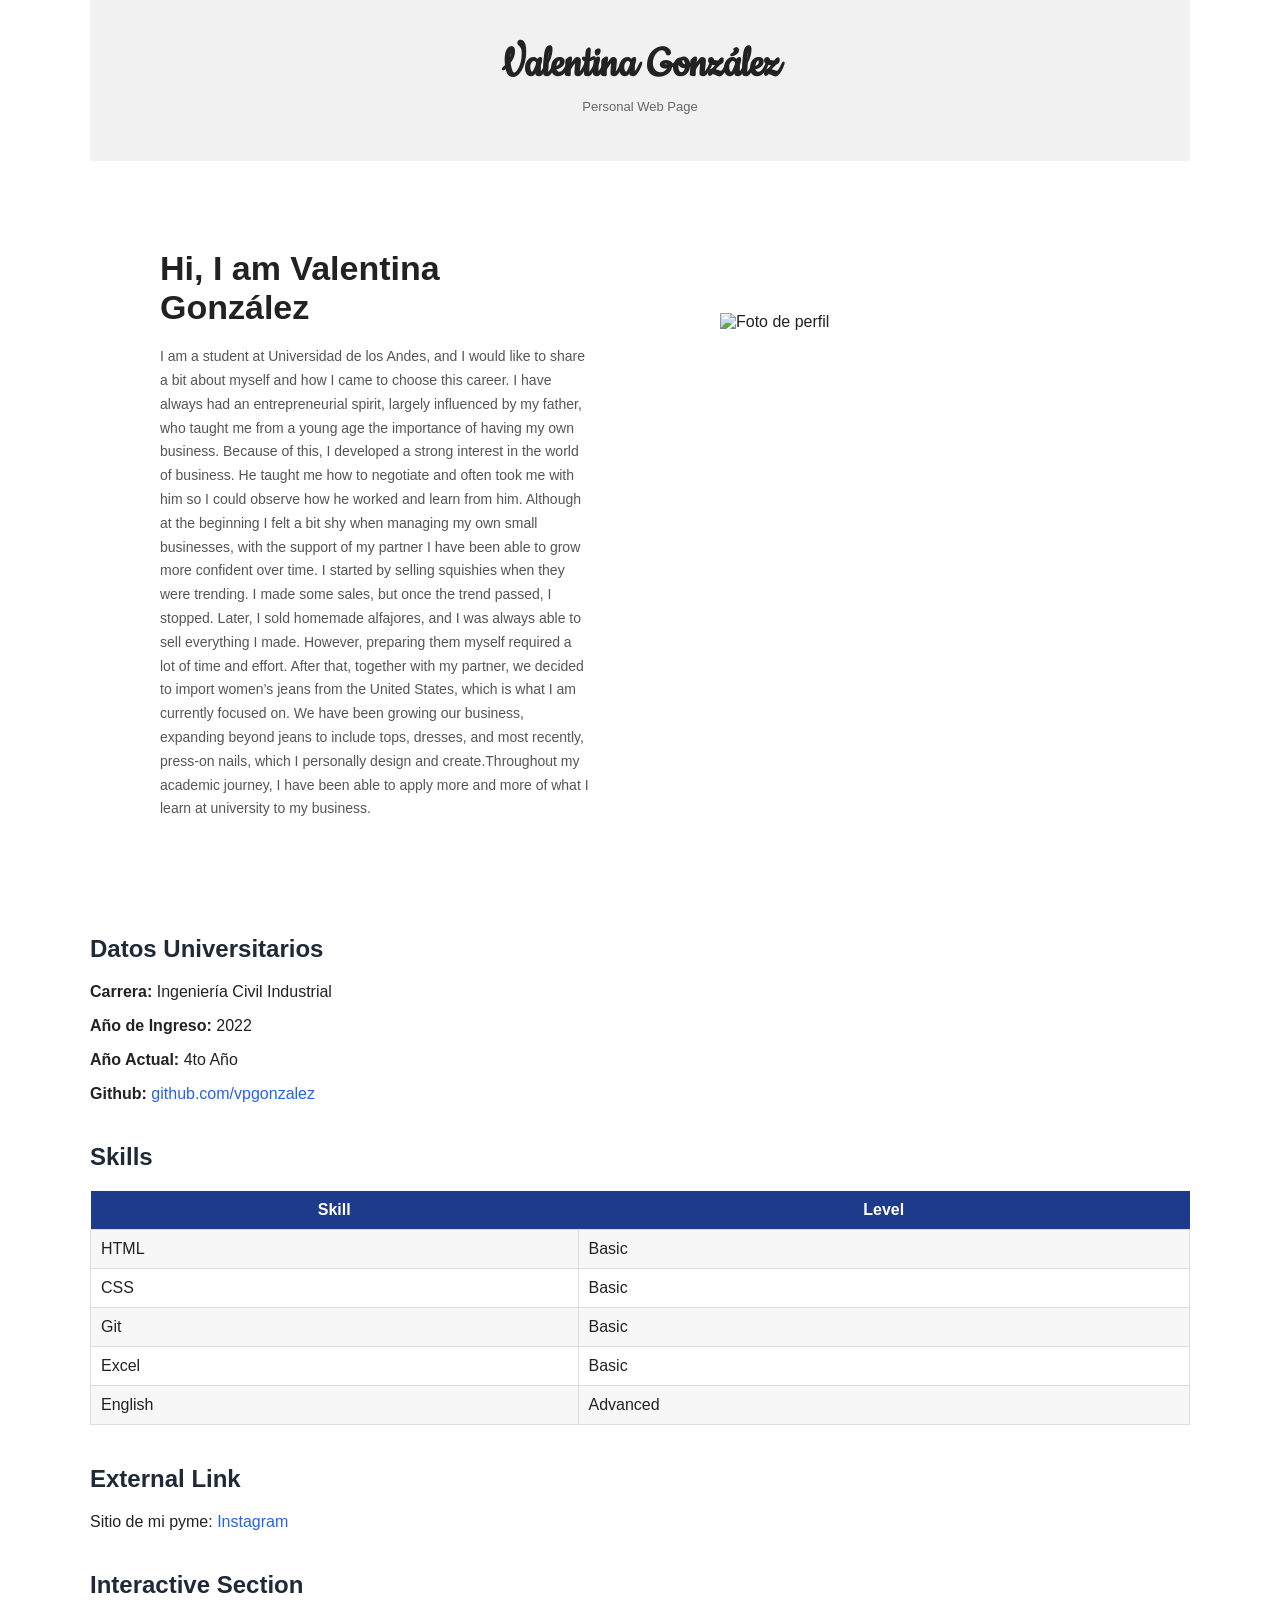
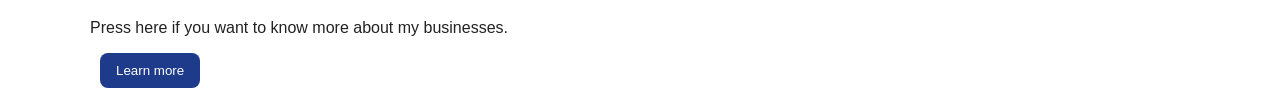
==== index.html @ 2d602074 "Update index.html" ====
<!DOCTYPE html>
<html lang="es">
<head>
  <meta charset="UTF-8">
  <meta name="viewport" content="width=device-width, initial-scale=1.0">
  <title>Valentina González</title>
  <link href = "https://fonts.googleapis.com/css2?family=Cookie&display=swap" rel="stylesheet">
  <link rel="stylesheet" href="style.css">
</head>
<body>
  <div class="container">

    <header class="top-banner">
      <h1 class="banner-name">Valentina González</h1>
      <p class="banner-subtitle">Personal Web Page</p>
    </header>

    <section class="hero-section">
  <div class="hero-text">
    <h2 class="hero-title">Hi, I am Valentina González</h2>
    <p class="hero-description">
      I am a student at Universidad de los Andes, and I would like to share a bit about myself and how I came to choose this career. 
      I have always had an entrepreneurial spirit, largely influenced by my father, 
      who taught me from a young age the importance of having my own business. Because of this, 
      I developed a strong interest in the world of business. 
      He taught me how to negotiate and often took me with him so I could observe how he worked and learn from him. 
      Although at the beginning I felt a bit shy when managing my own small businesses, 
      with the support of my partner I have been able to grow more confident over time.
      I started by selling squishies when they were trending. I made some sales, but once the trend passed, 
      I stopped. Later, I sold homemade alfajores, and I was always able to sell everything I made. 
      However, preparing them myself required a lot of time and effort. After that, 
      together with my partner, we decided to import women’s jeans from the United States, 
      which is what I am currently focused on. We have been growing our business, 
      expanding beyond jeans to include tops, dresses, and most recently, press-on nails, 
      which I personally design and create.Throughout my academic journey, 
      I have been able to apply more and more of what I learn at university to my business.
    </p>
  </div>

  <div class="hero-image">
    <img
      class="profile-img"
      src="https://images.unsplash.com/photo-1494790108377-be9c29b29330?w=800"
      alt="Foto de perfil"
    >
  </div>
</section>

    <section class="info-card">
      <h2>Datos Universitarios</h2>
      <p><strong>Carrera:</strong> Ingeniería Civil Industrial</p>
      <p><strong>Año de Ingreso:</strong> 2022</p>
      <p><strong>Año Actual:</strong> 4to Año</p>
      <p>
        <strong>Github:</strong>
        <a href="https://github.com/vpgonzalez" target="_blank">github.com/vpgonzalez</a>
      </p>
    </section>

    <section class="skills-card">
      <h2>Skills</h2>
      <table class="skills-table">
        <tr>
          <th>Skill</th>
          <th>Level</th>
        </tr>
        <tr>
          <td>HTML</td>
          <td>Basic</td>
        </tr>
        <tr>
          <td>CSS</td>
          <td>Basic</td>
        </tr>
        <tr>
          <td>Git</td>
          <td>Basic</td>
        </tr>
        <tr>
          <td>Excel</td>
          <td>Basic</td>
        </tr>
        <tr>
          <td>English</td>
          <td>Advanced</td>
        </tr>
      </table>
    </section>

    <section class="links-card">
      <h2>External Link</h2>
      <p>
        Sitio de mi pyme:
        <a href="https://www.instagram.com/pinnk.ladiess?igsh=OXN3dTFlaW5ybnEw&utm_source=qr" target="_blank">Instagram</a>
      </p>
    </section>

    <section class="interactive-card">
      <h2>Interactive Section</h2>
      <p>Press here if you want to know more about my businesses.</p>
      <button class="btn" onclick="openBusinessPage()">Learn more</button>
    </section>

  </div>

  <script>
    function openBusinessPage() {
      window.open("business.html", "_blank");
     
    }
  </script>
</body>
</html>
---- style.css ----
body {
  font-family: Arial, sans-serif;
  background-color: white;
  margin: 0;
  padding: 0;
  color: #222;
}

.container {
  max-width: 1100px;
  margin: 0 auto;
  background: white;
  padding: 0;
}

/* Huincha superior */
.top-banner {
  background-color: #f1f1f1;
  text-align: center;
  padding: 38px 20px 34px 20px;
  margin-bottom: 0;
}

.banner-name {
  margin: 0;
  font-size: 48px;
  font-weight: 700;
  color: #222;
  font-family: "Cookie", cursive;
}

.banner-subtitle {
  margin-top: 8px;
  font-size: 13px;
  color: #666;
}

/* Sección principal */
.hero-section {
  display: flex;
  align-items: center;
  justify-content: space-between;
  gap: 90px;
  padding: 60px 70px;
  background-color: white;
}

.hero-text {
  flex: 1;
  max-width: 430px;
}

.hero-title {
  font-size: 34px;
  margin-bottom: 18px;
  color: #222;
  font-weight: 700;
}

.hero-description {
  font-size: 14px;
  line-height: 1.7;
  color: #555;
}

.hero-image {
  flex: 1;
  display: flex;
  justify-content: center;
  align-items: center;
}

.profile-img {
  width: 100%;
  max-width: 360px;
  height: 430px;
  object-fit: cover;
  border-radius: 0;
}

/* Bloques inferiores */
.info-card,
.summary-card,
.skills-card,
.links-card,
.interactive-card {
  margin-top: 40px;
}

h2 {
  color: #1f2937;
}

.skills-table,
table {
  width: 100%;
  border-collapse: collapse;
  margin-top: 15px;
}

th {
  background-color: #1e3a8a;
  color: white;
  padding: 10px;
}

td {
  padding: 10px;
  border: 1px solid #ddd;
}

tr:nth-child(even) {
  background-color: #f7f7f7;
}

a {
  color: #2563eb;
  text-decoration: none;
}

a:hover {
  text-decoration: underline;
}

.text-input {
  padding: 10px;
  width: 60%;
  max-width: 300px;
  border: 1px solid #bbb;
  border-radius: 8px;
}

.btn {
  padding: 10px 16px;
  border: none;
  background-color: #1e3a8a;
  color: white;
  border-radius: 8px;
  cursor: pointer;
  margin-left: 10px;
}

.dynamic-message {
  margin-top: 15px;
  font-weight: 600;
}

@media (max-width: 768px) {
  .container {
    padding: 0 20px 30px 20px;
  }

  .banner-name {
    font-size: 32px;
  }

  .hero-section {
    flex-direction: column;
    text-align: center;
  }

  .hero-description {
    max-width: 100%;
  }

  .text-input {
    width: 100%;
    margin-bottom: 10px;
  }

  .btn {
    margin-left: 0;
    width: 100%;
  }
}
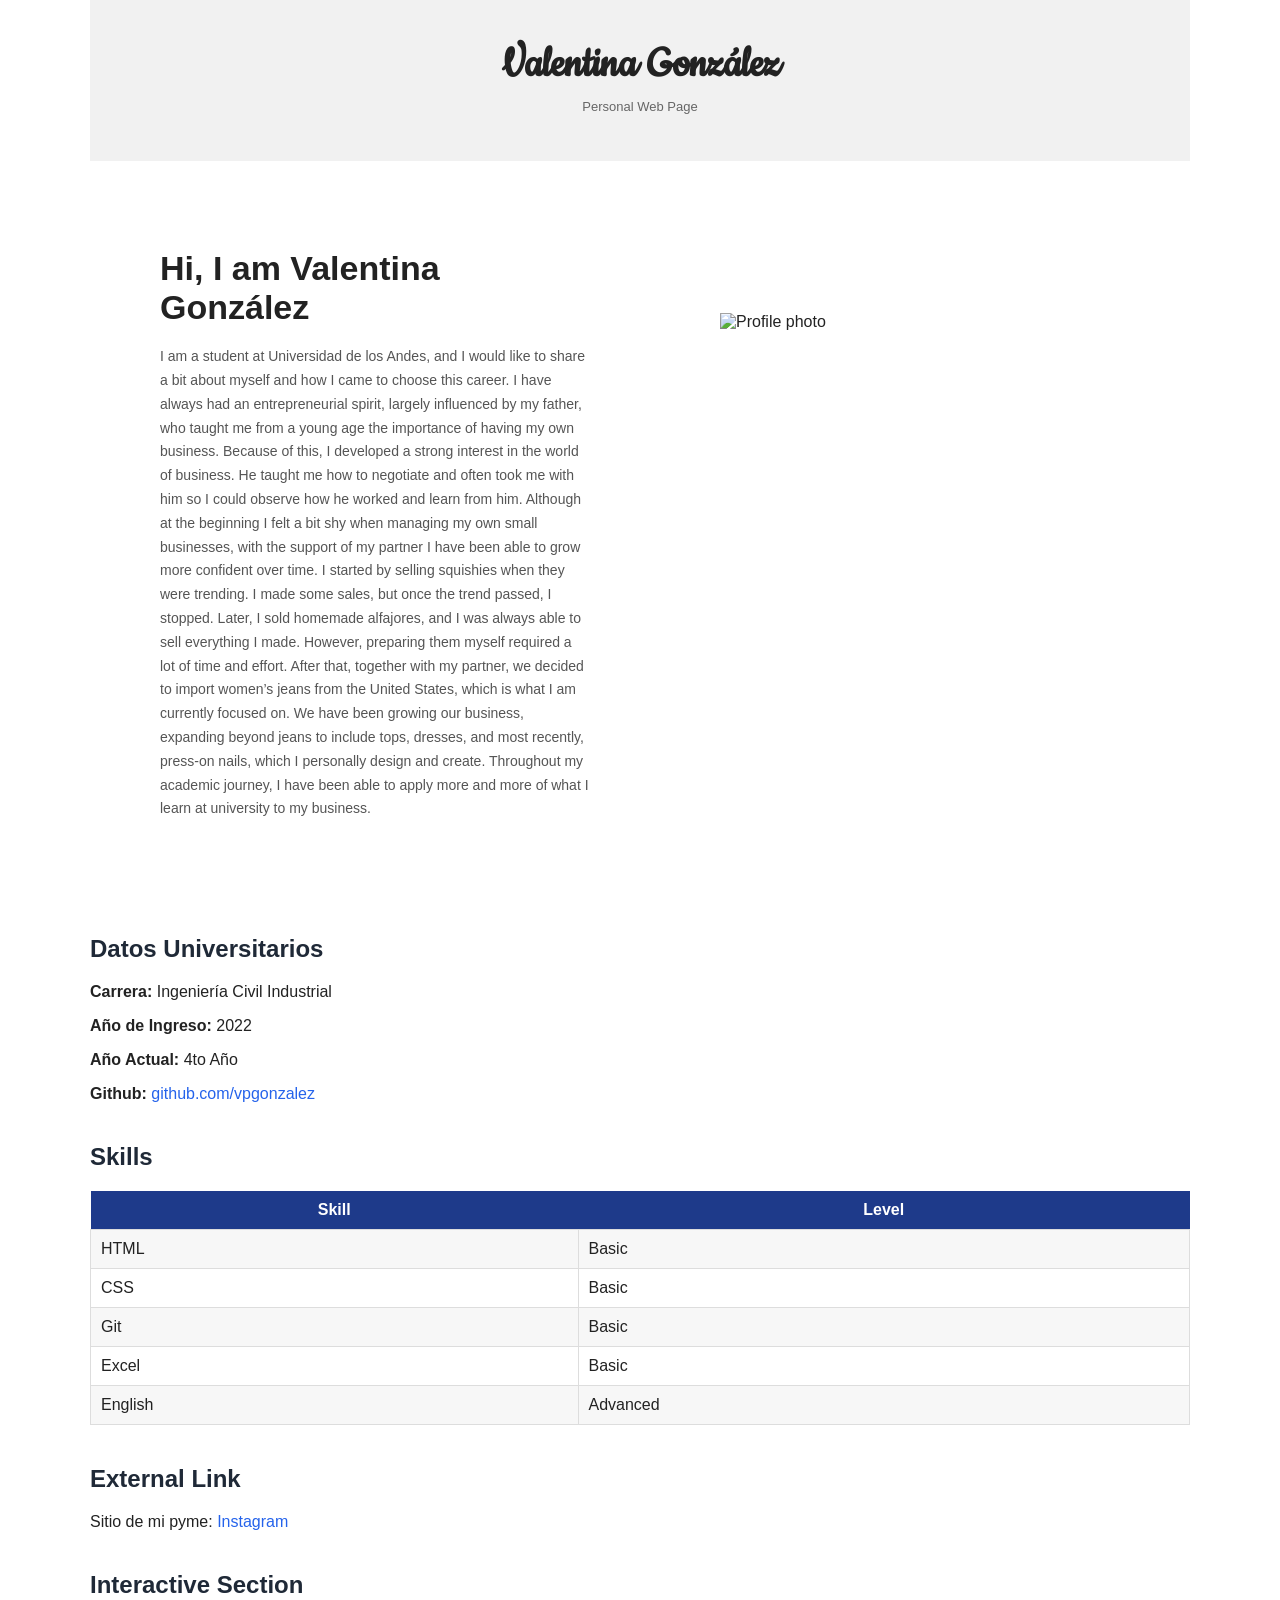
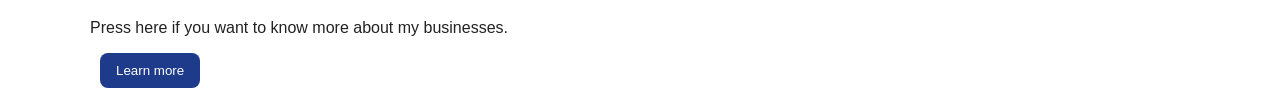
==== commit 8f956d01: "Update index.html" ====
--- a/index.html
+++ b/index.html
@@ -1,10 +1,10 @@
 <!DOCTYPE html>
-<html lang="es">
+<html lang="en">
 <head>
   <meta charset="UTF-8">
   <meta name="viewport" content="width=device-width, initial-scale=1.0">
   <title>Valentina González</title>
-  <link href = "https://fonts.googleapis.com/css2?family=Cookie&display=swap" rel="stylesheet">
+  <link href="https://fonts.googleapis.com/css2?family=Cookie&display=swap" rel="stylesheet">
   <link rel="stylesheet" href="style.css">
 </head>
 <body>
@@ -16,35 +16,35 @@
     </header>
 
     <section class="hero-section">
-  <div class="hero-text">
-    <h2 class="hero-title">Hi, I am Valentina González</h2>
-    <p class="hero-description">
-      I am a student at Universidad de los Andes, and I would like to share a bit about myself and how I came to choose this career. 
-      I have always had an entrepreneurial spirit, largely influenced by my father, 
-      who taught me from a young age the importance of having my own business. Because of this, 
-      I developed a strong interest in the world of business. 
-      He taught me how to negotiate and often took me with him so I could observe how he worked and learn from him. 
-      Although at the beginning I felt a bit shy when managing my own small businesses, 
-      with the support of my partner I have been able to grow more confident over time.
-      I started by selling squishies when they were trending. I made some sales, but once the trend passed, 
-      I stopped. Later, I sold homemade alfajores, and I was always able to sell everything I made. 
-      However, preparing them myself required a lot of time and effort. After that, 
-      together with my partner, we decided to import women’s jeans from the United States, 
-      which is what I am currently focused on. We have been growing our business, 
-      expanding beyond jeans to include tops, dresses, and most recently, press-on nails, 
-      which I personally design and create.Throughout my academic journey, 
-      I have been able to apply more and more of what I learn at university to my business.
-    </p>
-  </div>
+      <div class="hero-text">
+        <h2 class="hero-title">Hi, I am Valentina González</h2>
+        <p class="hero-description">
+          I am a student at Universidad de los Andes, and I would like to share a bit about myself and how I came to choose this career.
+          I have always had an entrepreneurial spirit, largely influenced by my father,
+          who taught me from a young age the importance of having my own business. Because of this,
+          I developed a strong interest in the world of business.
+          He taught me how to negotiate and often took me with him so I could observe how he worked and learn from him.
+          Although at the beginning I felt a bit shy when managing my own small businesses,
+          with the support of my partner I have been able to grow more confident over time.
+          I started by selling squishies when they were trending. I made some sales, but once the trend passed,
+          I stopped. Later, I sold homemade alfajores, and I was always able to sell everything I made.
+          However, preparing them myself required a lot of time and effort. After that,
+          together with my partner, we decided to import women’s jeans from the United States,
+          which is what I am currently focused on. We have been growing our business,
+          expanding beyond jeans to include tops, dresses, and most recently, press-on nails,
+          which I personally design and create. Throughout my academic journey,
+          I have been able to apply more and more of what I learn at university to my business.
+        </p>
+      </div>
 
-  <div class="hero-image">
-    <img
-      class="profile-img"
-      src="https://images.unsplash.com/photo-1494790108377-be9c29b29330?w=800"
-      alt="Foto de perfil"
-    >
-  </div>
-</section>
+      <div class="hero-image">
+        <img
+          class="profile-img"
+          src="https://images.unsplash.com/photo-1494790108377-be9c29b29330?w=800"
+          alt="Profile photo"
+        >
+      </div>
+    </section>
 
     <section class="info-card">
       <h2>Datos Universitarios</h2>
@@ -106,7 +106,6 @@
   <script>
     function openBusinessPage() {
       window.open("business.html", "_blank");
-     
     }
   </script>
 </body>
--- a/style.css
+++ b/style.css
@@ -173,3 +173,29 @@
     width: 100%;
   }
 }
+
+.business-section {
+  padding: 40px 70px;
+}
+
+.business-gallery {
+  display: flex;
+  gap: 25px;
+  flex-wrap: wrap;
+  margin-top: 30px;
+}
+
+.business-card {
+  flex: 1;
+  min-width: 250px;
+  background-color: #f8f8f8;
+  border-radius: 10px;
+  padding: 15px;
+  text-align: center;
+}
+
+.business-card img {
+  width: 100%;
+  border-radius: 8px;
+  margin-bottom: 12px;
+}
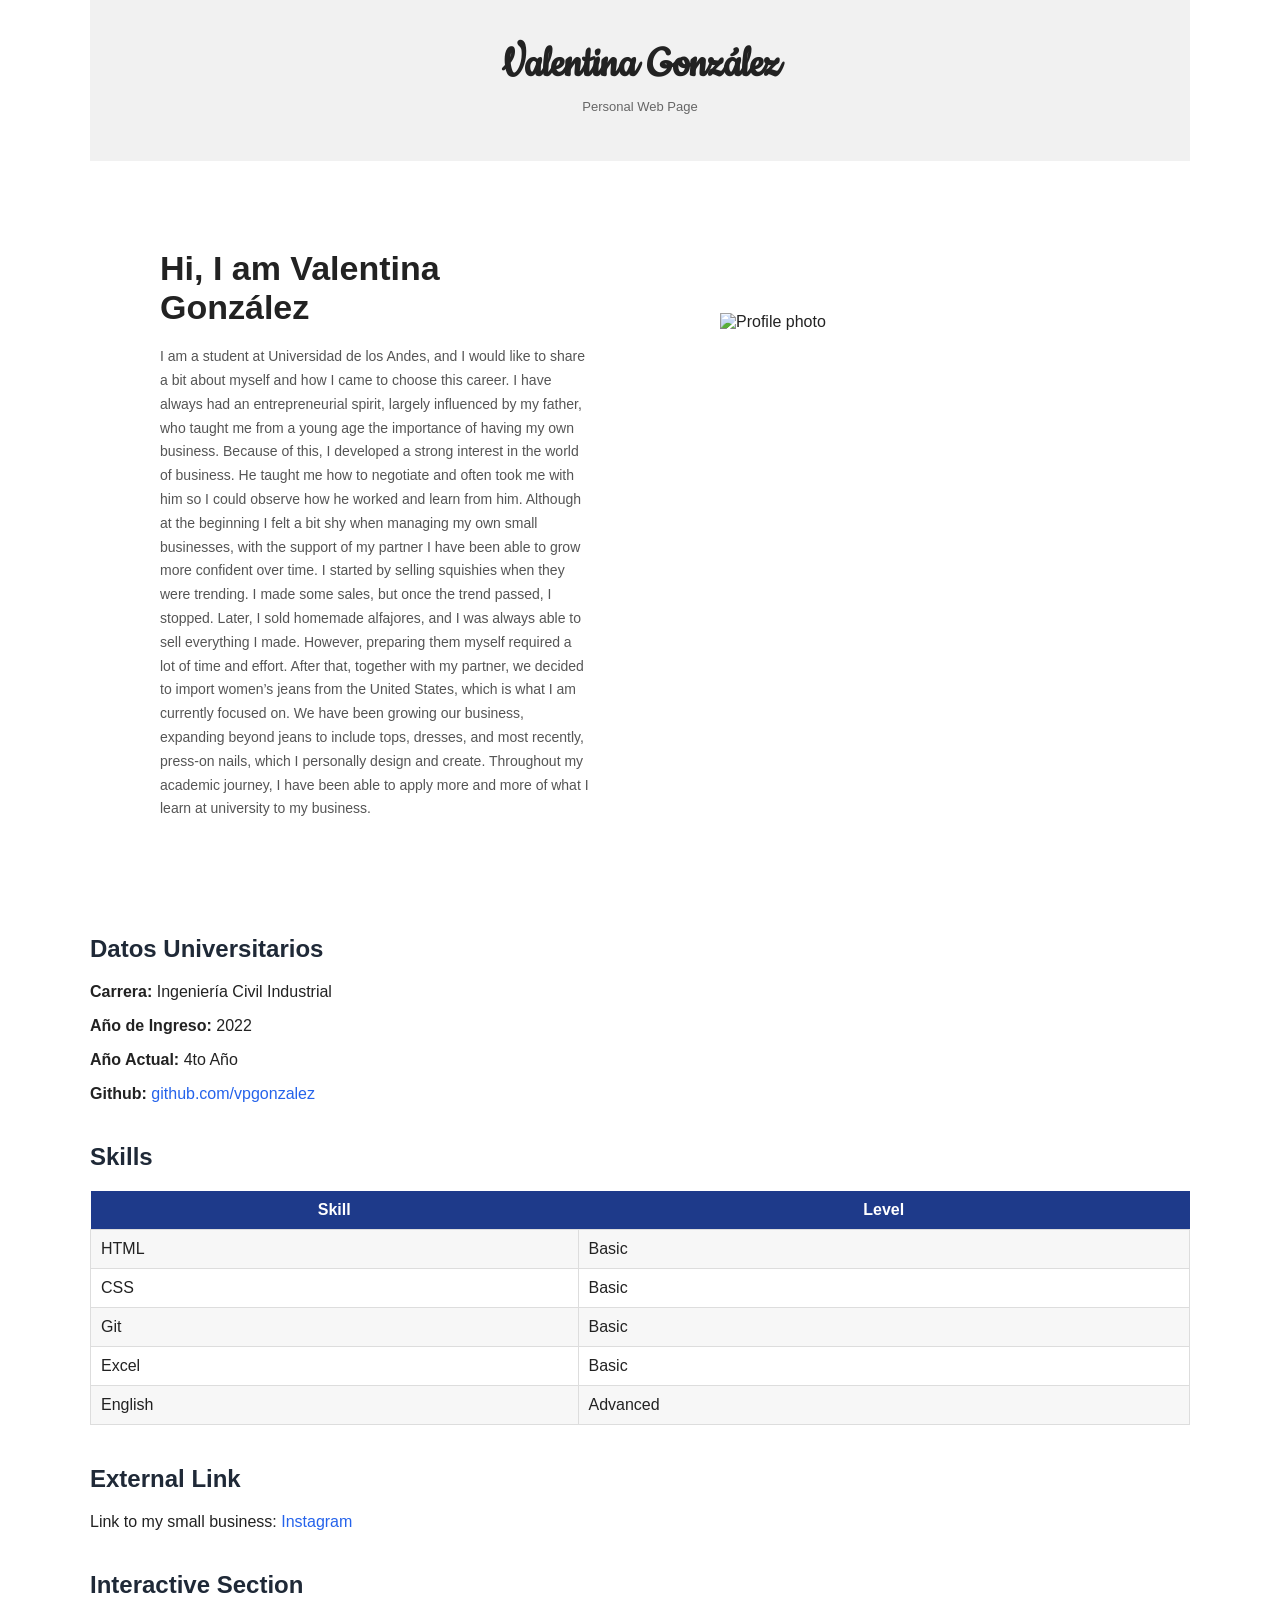
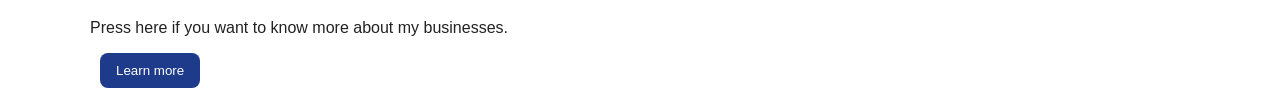
==== commit aa54c27d: "Update index.html" ====
--- a/index.html
+++ b/index.html
@@ -87,10 +87,12 @@
       </table>
     </section>
 
+   <div class="bottom-section">
+
     <section class="links-card">
       <h2>External Link</h2>
       <p>
-        Sitio de mi pyme:
+        Link to my small business:
         <a href="https://www.instagram.com/pinnk.ladiess?igsh=OXN3dTFlaW5ybnEw&utm_source=qr" target="_blank">Instagram</a>
       </p>
     </section>
@@ -100,6 +102,7 @@
       <p>Press here if you want to know more about my businesses.</p>
       <button class="btn" onclick="openBusinessPage()">Learn more</button>
     </section>
+  </div>   
 
   </div>
 
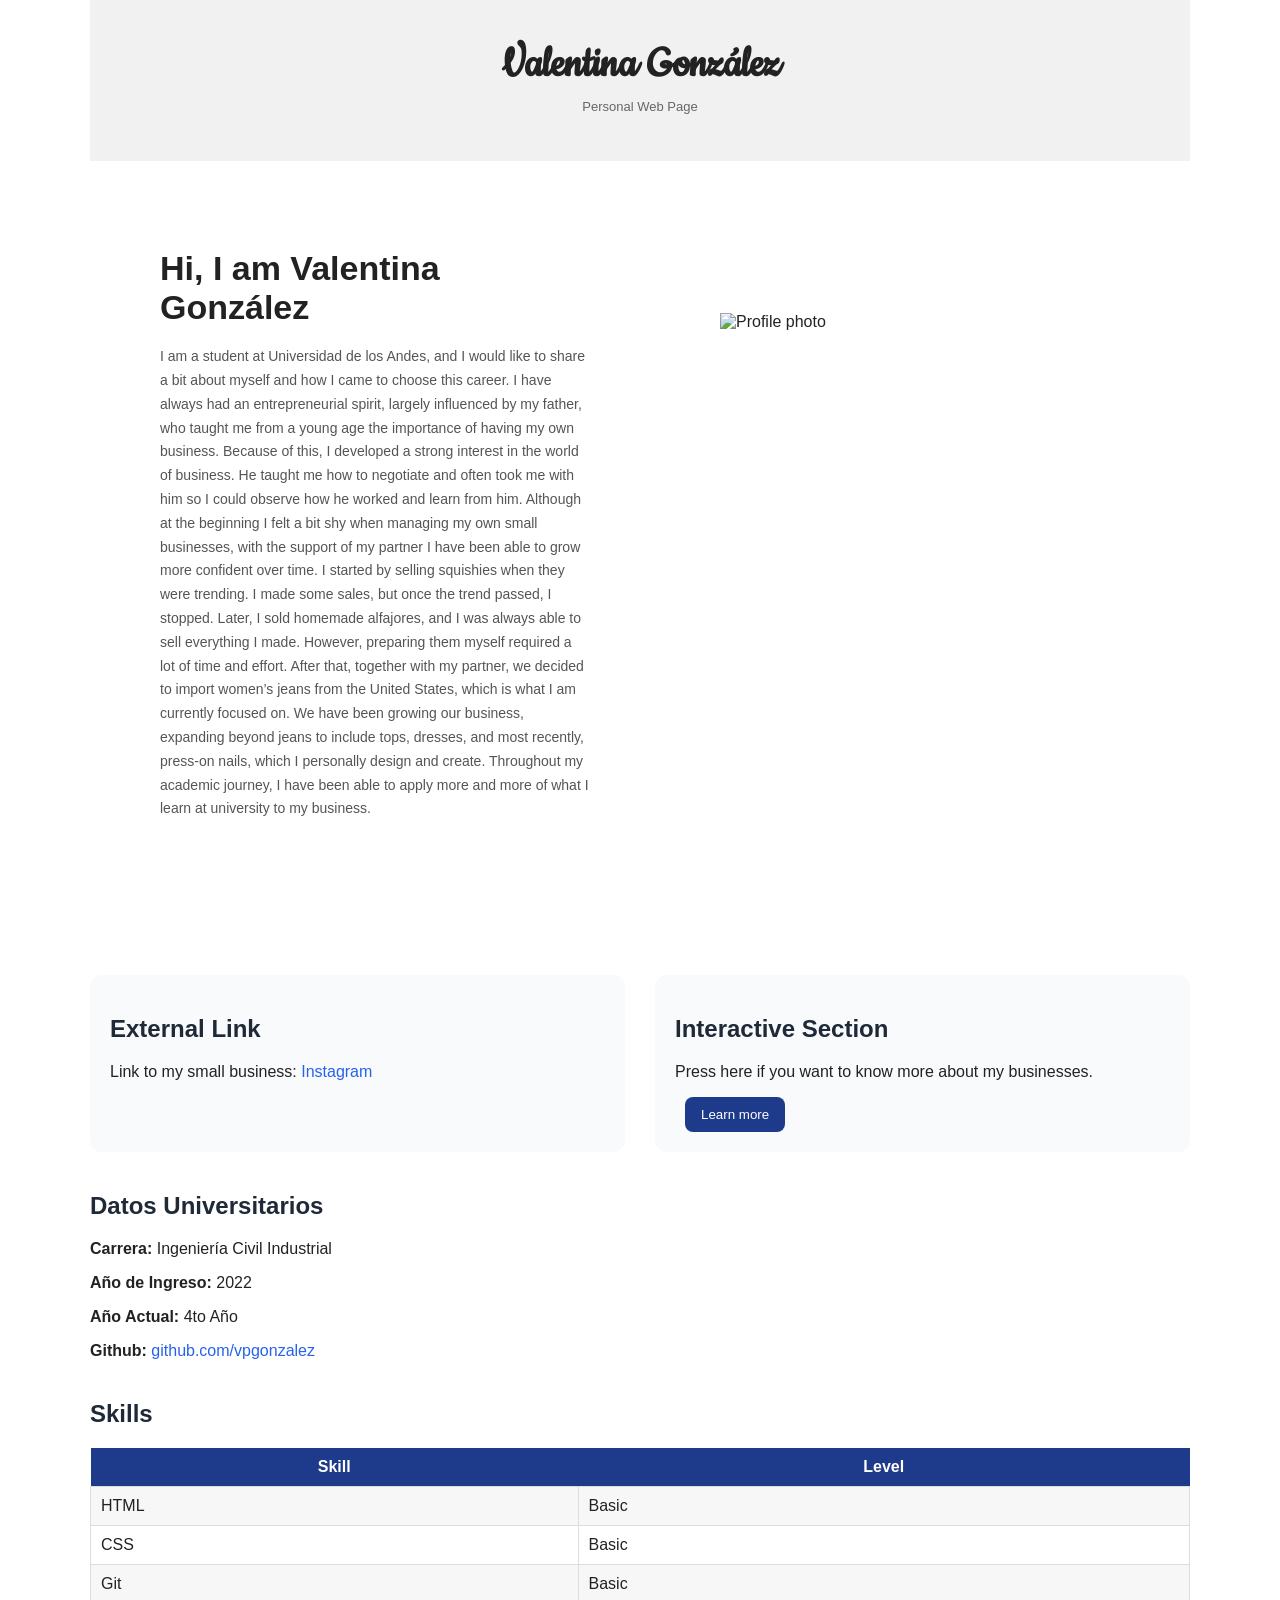
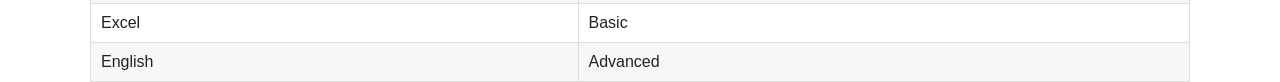
==== commit 718a1585: "Update index.html" ====
--- a/index.html
+++ b/index.html
@@ -45,6 +45,23 @@
         >
       </div>
     </section>
+    
+   <div class="bottom-section">
+
+    <section class="links-card">
+      <h2>External Link</h2>
+      <p>
+        Link to my small business:
+        <a href="https://www.instagram.com/pinnk.ladiess?igsh=OXN3dTFlaW5ybnEw&utm_source=qr" target="_blank">Instagram</a>
+      </p>
+    </section>
+
+    <section class="interactive-card">
+      <h2>Interactive Section</h2>
+      <p>Press here if you want to know more about my businesses.</p>
+      <button class="btn" onclick="openBusinessPage()">Learn more</button>
+    </section>
+  </div>      
 
     <section class="info-card">
       <h2>Datos Universitarios</h2>
@@ -85,24 +102,7 @@
           <td>Advanced</td>
         </tr>
       </table>
-    </section>
-
-   <div class="bottom-section">
-
-    <section class="links-card">
-      <h2>External Link</h2>
-      <p>
-        Link to my small business:
-        <a href="https://www.instagram.com/pinnk.ladiess?igsh=OXN3dTFlaW5ybnEw&utm_source=qr" target="_blank">Instagram</a>
-      </p>
-    </section>
-
-    <section class="interactive-card">
-      <h2>Interactive Section</h2>
-      <p>Press here if you want to know more about my businesses.</p>
-      <button class="btn" onclick="openBusinessPage()">Learn more</button>
-    </section>
-  </div>   
+    </section> 
 
   </div>
 
--- a/style.css
+++ b/style.css
@@ -199,3 +199,17 @@
   border-radius: 8px;
   margin-bottom: 12px;
 }
+
+.bottom-section {
+  display: flex;
+  gap: 30px;
+  margin-top: 40px;
+}
+
+.links-card,
+.interactive-card {
+  flex: 1;
+  background: #f8fafc;
+  padding: 20px;
+  border-radius: 12px;
+}
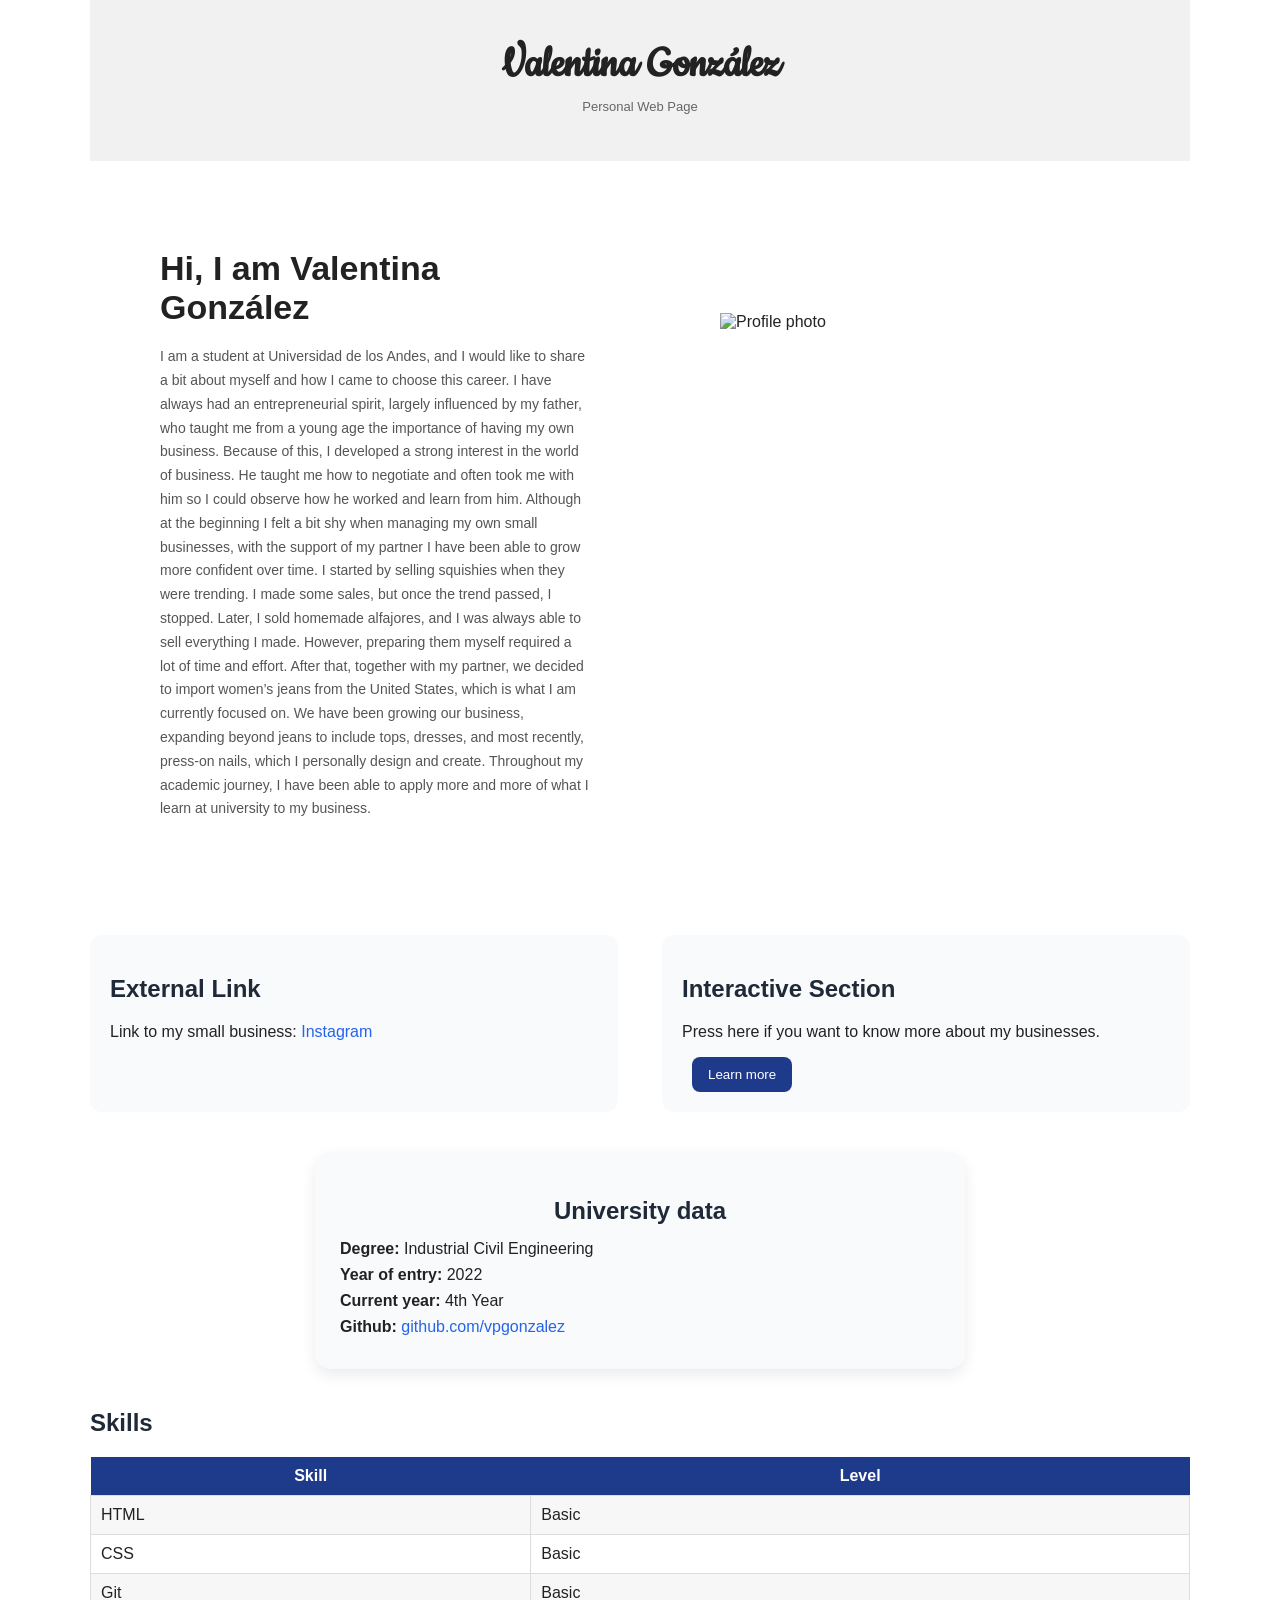
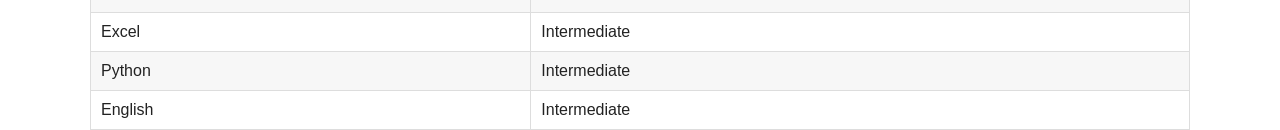
==== commit 3b096e8f: "Update index.html" ====
--- a/index.html
+++ b/index.html
@@ -64,10 +64,10 @@
   </div>      
 
     <section class="info-card">
-      <h2>Datos Universitarios</h2>
-      <p><strong>Carrera:</strong> Ingeniería Civil Industrial</p>
-      <p><strong>Año de Ingreso:</strong> 2022</p>
-      <p><strong>Año Actual:</strong> 4to Año</p>
+      <h2>University data</h2>
+      <p><strong>Degree:</strong> Industrial Civil Engineering</p>
+      <p><strong>Year of entry:</strong> 2022</p>
+      <p><strong>Current year:</strong> 4th Year</p>
       <p>
         <strong>Github:</strong>
         <a href="https://github.com/vpgonzalez" target="_blank">github.com/vpgonzalez</a>
@@ -95,11 +95,15 @@
         </tr>
         <tr>
           <td>Excel</td>
-          <td>Basic</td>
+          <td>Intermediate</td>
         </tr>
         <tr>
+          <td>Python</td>
+          <td>Intermediate</td>
+        </tr>    
+        <tr>
           <td>English</td>
-          <td>Advanced</td>
+          <td>Intermediate</td>
         </tr>
       </table>
     </section> 
--- a/style.css
+++ b/style.css
@@ -202,14 +202,35 @@
 
 .bottom-section {
   display: flex;
+  justify-content: space-between;
   gap: 30px;
   margin-top: 40px;
 }
 
-.links-card,
-.interactive-card {
-  flex: 1;
+.bottom-section .links-card,
+.bottom-section .interactive-card {
+  width: 48%;
   background: #f8fafc;
   padding: 20px;
   border-radius: 12px;
-}
+  box-sizing: border-box;
+  margin-top: 0;
+}
+
+.info-card {
+  background: #f8fafc;
+  padding: 25px;
+  border-radius: 16px;
+  max-width: 600px;
+  margin: 40px auto;
+  box-shadow: 0 6px 15px rgba(0, 0, 0, 0.08);
+}
+
+.info-card h2 {
+  text-align: center;
+  margin-bottom: 15px;
+}
+
+.info-card p {
+  margin: 8px 0;
+}
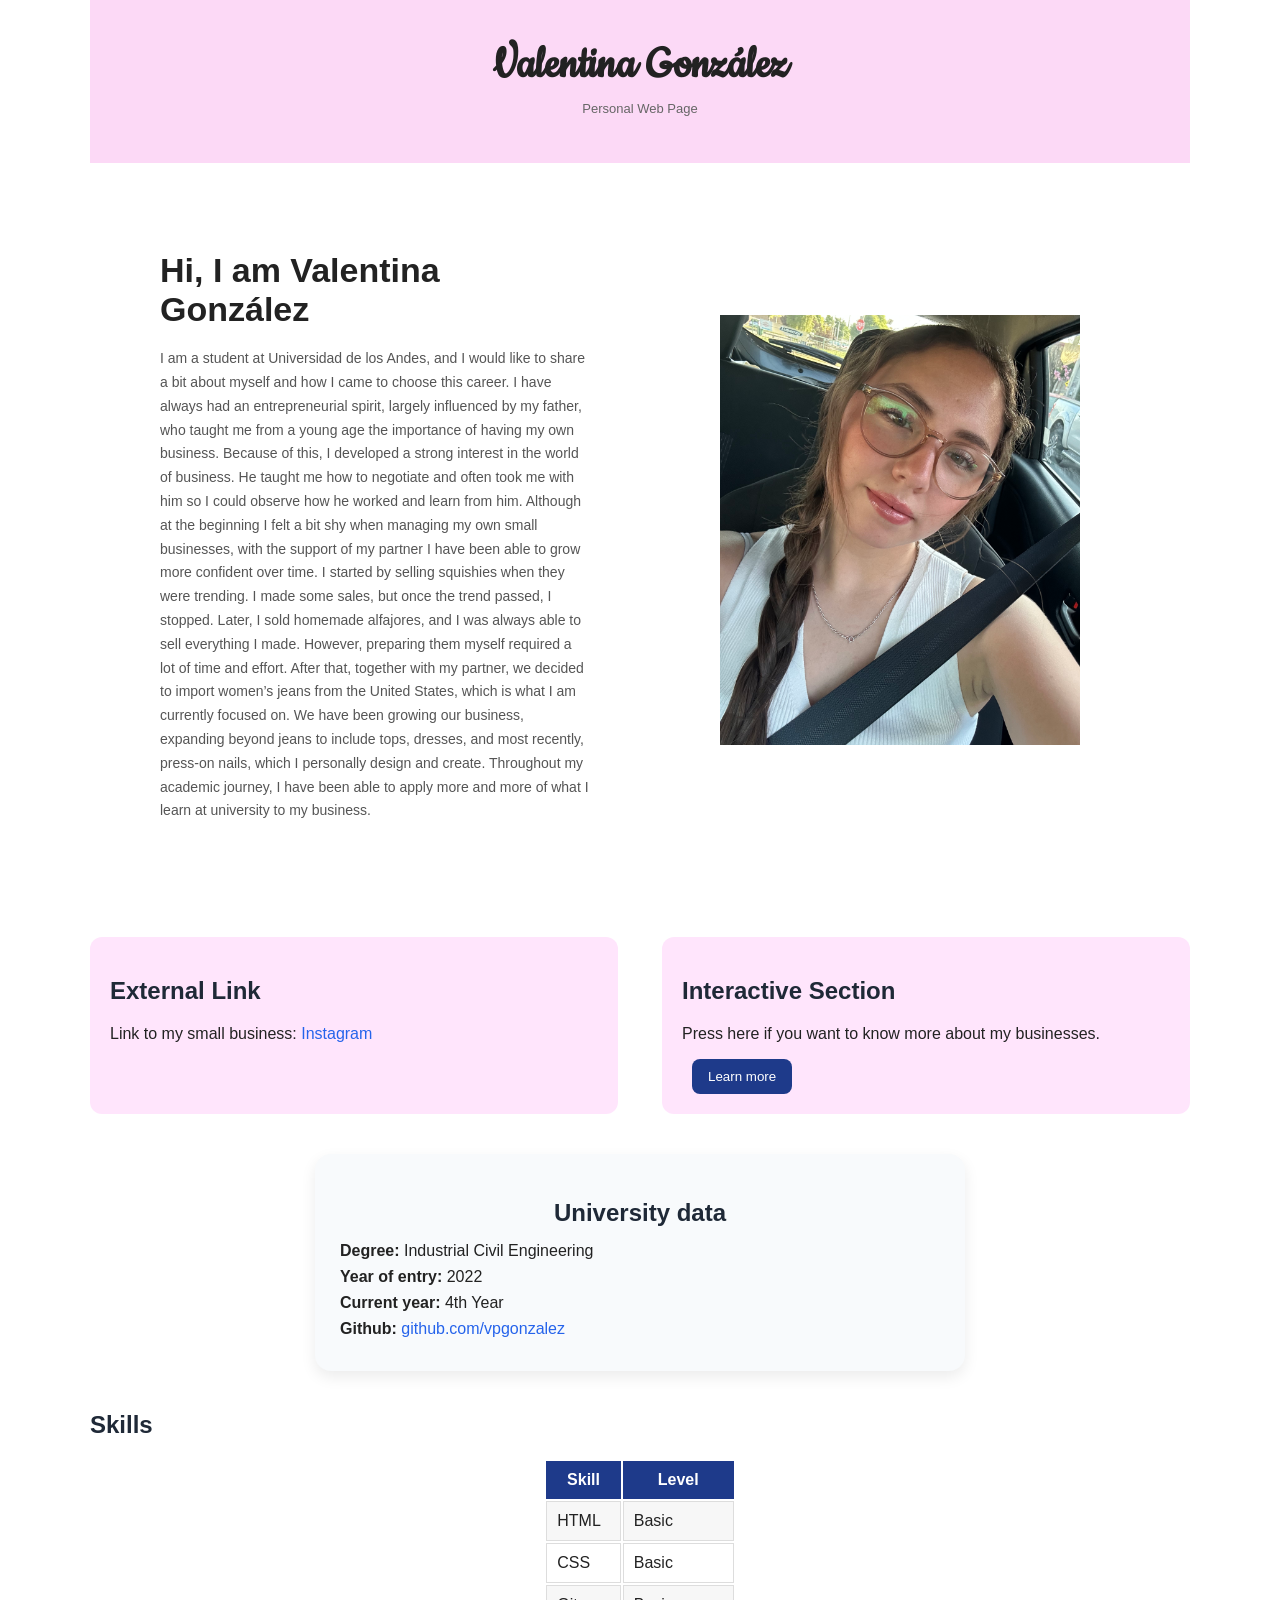
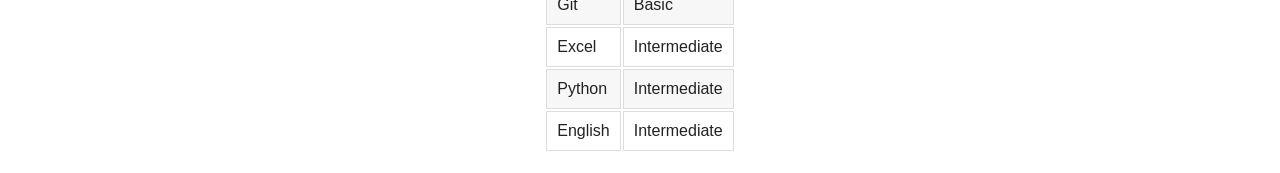
==== commit 759d1256: "Update index.html" ====
--- a/index.html
+++ b/index.html
@@ -40,7 +40,7 @@
       <div class="hero-image">
         <img
           class="profile-img"
-          src="https://images.unsplash.com/photo-1494790108377-be9c29b29330?w=800"
+          src="IMG_6121.JPG"
           alt="Profile photo"
         >
       </div>
--- a/style.css
+++ b/style.css
@@ -15,7 +15,7 @@
 
 /* Huincha superior */
 .top-banner {
-  background-color: #f1f1f1;
+  background-color: #FCD9F6;
   text-align: center;
   padding: 38px 20px 34px 20px;
   margin-bottom: 0;
@@ -23,10 +23,10 @@
 
 .banner-name {
   margin: 0;
-  font-size: 48px;
+  font-size: 50px;
   font-weight: 700;
   color: #222;
-  font-family: "Cookie", cursive;
+  font-family: "Cookie";
 }
 
 .banner-subtitle {
@@ -91,11 +91,9 @@
   color: #1f2937;
 }
 
-.skills-table,
-table {
-  width: 100%;
-  border-collapse: collapse;
-  margin-top: 15px;
+.skills-table{
+  width: 600 px;
+  margin:20px auto;
 }
 
 th {
@@ -210,7 +208,7 @@
 .bottom-section .links-card,
 .bottom-section .interactive-card {
   width: 48%;
-  background: #f8fafc;
+  background: #FFE5FC;
   padding: 20px;
   border-radius: 12px;
   box-sizing: border-box;
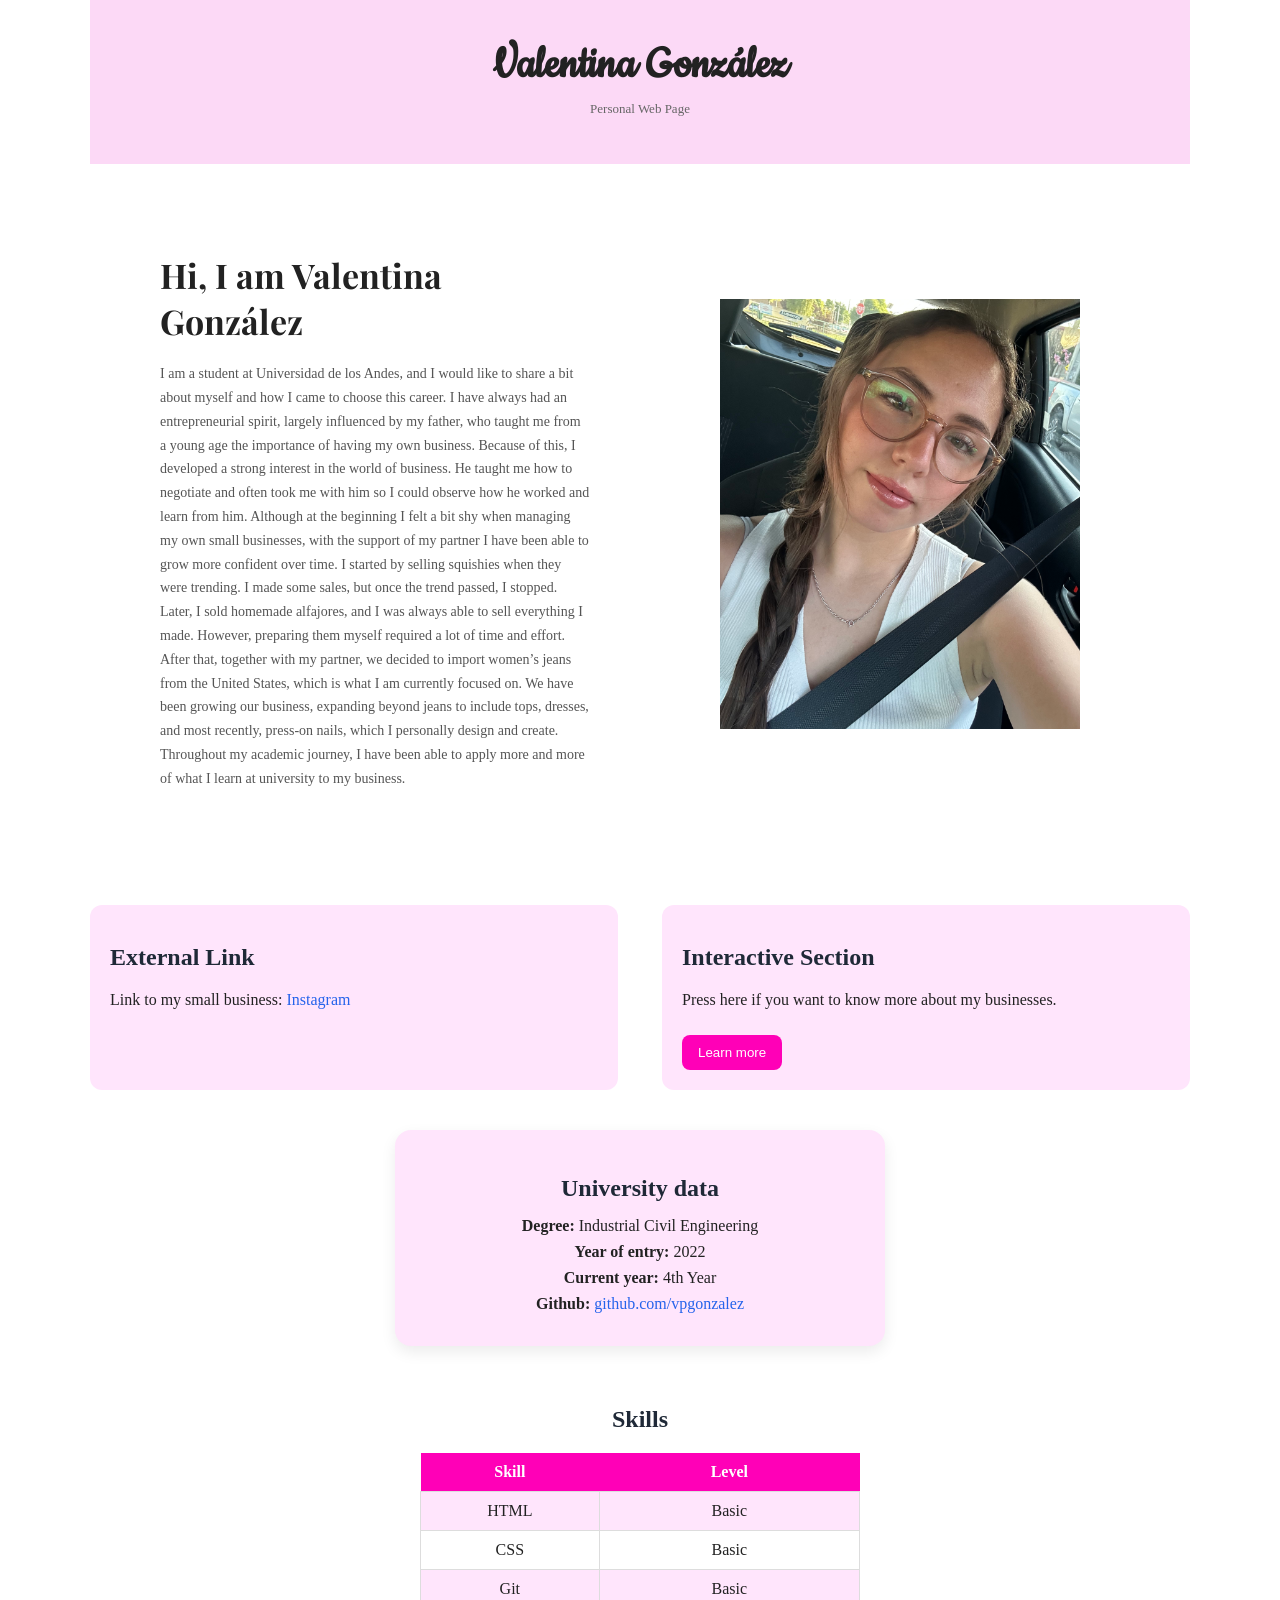
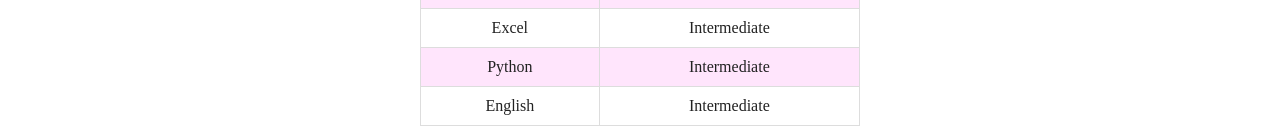
==== commit fb508c34: "Update index.html" ====
--- a/index.html
+++ b/index.html
@@ -5,6 +5,7 @@
   <meta name="viewport" content="width=device-width, initial-scale=1.0">
   <title>Valentina González</title>
   <link href="https://fonts.googleapis.com/css2?family=Cookie&display=swap" rel="stylesheet">
+  <link href="https://fonts.googleapis.com/css2?family=Playfair+Display&display=swap" rel="stylesheet">
   <link rel="stylesheet" href="style.css">
 </head>
 <body>
@@ -63,52 +64,38 @@
     </section>
   </div>      
 
-    <section class="info-card">
-      <h2>University data</h2>
-      <p><strong>Degree:</strong> Industrial Civil Engineering</p>
-      <p><strong>Year of entry:</strong> 2022</p>
-      <p><strong>Current year:</strong> 4th Year</p>
-      <p>
-        <strong>Github:</strong>
-        <a href="https://github.com/vpgonzalez" target="_blank">github.com/vpgonzalez</a>
-      </p>
-    </section>
+  <div class="info-skills-container">
 
-    <section class="skills-card">
-      <h2>Skills</h2>
-      <table class="skills-table">
-        <tr>
-          <th>Skill</th>
-          <th>Level</th>
-        </tr>
-        <tr>
-          <td>HTML</td>
-          <td>Basic</td>
-        </tr>
-        <tr>
-          <td>CSS</td>
-          <td>Basic</td>
-        </tr>
-        <tr>
-          <td>Git</td>
-          <td>Basic</td>
-        </tr>
-        <tr>
-          <td>Excel</td>
-          <td>Intermediate</td>
-        </tr>
-        <tr>
-          <td>Python</td>
-          <td>Intermediate</td>
-        </tr>    
-        <tr>
-          <td>English</td>
-          <td>Intermediate</td>
-        </tr>
-      </table>
-    </section> 
+  <section class="info-card">
+    <h2>University data</h2>
+    <p><strong>Degree:</strong> Industrial Civil Engineering</p>
+    <p><strong>Year of entry:</strong> 2022</p>
+    <p><strong>Current year:</strong> 4th Year</p>
+    <p>
+      <strong>Github:</strong>
+      <a href="https://github.com/vpgonzalez" target="_blank">github.com/vpgonzalez</a>
+    </p>
+  </section>
 
-  </div>
+  <section class="skills-card">
+    <h2>Skills</h2>
+    <table class="skills-table">
+      <tr>
+        <th>Skill</th>
+        <th>Level</th>
+      </tr>
+      <tr><td>HTML</td><td>Basic</td></tr>
+      <tr><td>CSS</td><td>Basic</td></tr>
+      <tr><td>Git</td><td>Basic</td></tr>
+      <tr><td>Excel</td><td>Intermediate</td></tr>
+      <tr><td>Python</td><td>Intermediate</td></tr>
+      <tr><td>English</td><td>Intermediate</td></tr>
+    </table>
+  </section>
+
+</div>  
+
+
 
   <script>
     function openBusinessPage() {
--- a/style.css
+++ b/style.css
@@ -1,5 +1,5 @@
 body {
-  font-family: Arial, sans-serif;
+  font-family: "Times New Roman", serif;
   background-color: white;
   margin: 0;
   padding: 0;
@@ -13,12 +13,10 @@
   padding: 0;
 }
 
-/* Huincha superior */
 .top-banner {
   background-color: #FCD9F6;
   text-align: center;
   padding: 38px 20px 34px 20px;
-  margin-bottom: 0;
 }
 
 .banner-name {
@@ -26,7 +24,7 @@
   font-size: 50px;
   font-weight: 700;
   color: #222;
-  font-family: "Cookie";
+  font-family: "Cookie", cursive;
 }
 
 .banner-subtitle {
@@ -35,7 +33,6 @@
   color: #666;
 }
 
-/* Sección principal */
 .hero-section {
   display: flex;
   align-items: center;
@@ -55,6 +52,7 @@
   margin-bottom: 18px;
   color: #222;
   font-weight: 700;
+  font-family: "Playfair Display", serif;
 }
 
 .hero-description {
@@ -78,26 +76,78 @@
   border-radius: 0;
 }
 
-/* Bloques inferiores */
-.info-card,
-.summary-card,
-.skills-card,
-.links-card,
-.interactive-card {
-  margin-top: 40px;
-}
-
 h2 {
   color: #1f2937;
 }
 
-.skills-table{
-  width: 600 px;
-  margin:20px auto;
+.bottom-section {
+  display: flex;
+  justify-content: space-between;
+  gap: 30px;
+  margin-top: 40px;
+}
+
+.bottom-section .links-card,
+.bottom-section .interactive-card {
+  width: 48%;
+  background: #FFE5FC;
+  padding: 20px;
+  border-radius: 12px;
+  box-sizing: border-box;
+}
+
+.btn {
+  padding: 10px 16px;
+  border: none;
+  background-color: #FF00B7;
+  color: white;
+  border-radius: 8px;
+  cursor: pointer;
+  margin-top: 10px;
+}
+
+.btn:hover {
+  background-color: #e000a3;
+}
+
+.info-skills-container {
+  display: flex;
+  flex-direction: column;
+  align-items: center;
+  gap: 40px;
+  margin-top: 40px;
+}
+
+.info-card,
+.skills-card {
+  width: 40%;
+  margin: 0 auto;
+  text-align: center;
+}
+
+.info-card {
+  background: #FFE5FC;
+  padding: 25px;
+  border-radius: 16px;
+  box-shadow: 0 6px 15px rgba(0, 0, 0, 0.08);
+}
+
+.info-card h2 {
+  margin-bottom: 15px;
+}
+
+.info-card p {
+  margin: 8px 0;
+}
+
+.skills-table {
+  width: 100%;
+  margin: 20px auto 0 auto;
+  border-collapse: collapse;
 }
 
 th {
-  background-color: #1e3a8a;
+  background-color: #FF00B7;
   color: white;
   padding: 10px;
 }
@@ -107,8 +157,12 @@
   border: 1px solid #ddd;
 }
 
+tr:nth-child(odd) {
+  background-color: white;
+}
+
 tr:nth-child(even) {
-  background-color: #f7f7f7;
+  background-color: #FFE5FC;
 }
 
 a {
@@ -118,58 +172,6 @@
 
 a:hover {
   text-decoration: underline;
-}
-
-.text-input {
-  padding: 10px;
-  width: 60%;
-  max-width: 300px;
-  border: 1px solid #bbb;
-  border-radius: 8px;
-}
-
-.btn {
-  padding: 10px 16px;
-  border: none;
-  background-color: #1e3a8a;
-  color: white;
-  border-radius: 8px;
-  cursor: pointer;
-  margin-left: 10px;
-}
-
-.dynamic-message {
-  margin-top: 15px;
-  font-weight: 600;
-}
-
-@media (max-width: 768px) {
-  .container {
-    padding: 0 20px 30px 20px;
-  }
-
-  .banner-name {
-    font-size: 32px;
-  }
-
-  .hero-section {
-    flex-direction: column;
-    text-align: center;
-  }
-
-  .hero-description {
-    max-width: 100%;
-  }
-
-  .text-input {
-    width: 100%;
-    margin-bottom: 10px;
-  }
-
-  .btn {
-    margin-left: 0;
-    width: 100%;
-  }
 }
 
 .business-section {
@@ -198,37 +200,74 @@
   margin-bottom: 12px;
 }
 
-.bottom-section {
-  display: flex;
-  justify-content: space-between;
-  gap: 30px;
-  margin-top: 40px;
-}
-
-.bottom-section .links-card,
-.bottom-section .interactive-card {
-  width: 48%;
-  background: #FFE5FC;
-  padding: 20px;
-  border-radius: 12px;
-  box-sizing: border-box;
-  margin-top: 0;
-}
-
-.info-card {
-  background: #f8fafc;
-  padding: 25px;
-  border-radius: 16px;
-  max-width: 600px;
-  margin: 40px auto;
-  box-shadow: 0 6px 15px rgba(0, 0, 0, 0.08);
-}
-
-.info-card h2 {
-  text-align: center;
-  margin-bottom: 15px;
-}
-
-.info-card p {
-  margin: 8px 0;
-}
+@media (max-width: 768px) {
+  .container {
+    padding: 0 16px 24px 16px;
+  }
+
+  .top-banner {
+    padding: 24px 16px;
+  }
+
+  .banner-name {
+    font-size: 36px;
+  }
+
+  .hero-section {
+    flex-direction: column;
+    text-align: center;
+    gap: 30px;
+    padding: 30px 20px;
+  }
+
+  .hero-text {
+    max-width: 100%;
+  }
+
+  .hero-description {
+    max-width: 100%;
+    font-size: 15px;
+    line-height: 1.6;
+  }
+
+  .profile-img {
+    max-width: 260px;
+    width: 100%;
+    height: auto;
+  }
+
+  .bottom-section {
+    flex-direction: column;
+    align-items: center;
+  }
+
+  .bottom-section .links-card,
+  .bottom-section .interactive-card {
+    width: 100%;
+  }
+
+  .info-card,
+  .skills-card {
+    width: 100%;
+    max-width: 100%;
+  }
+
+  .skills-table {
+    width: 100%;
+    max-width: 100%;
+    font-size: 15px;
+  }
+
+  th,
+  td {
+    padding: 10px 8px;
+    word-break: break-word;
+  }
+
+  .btn {
+    width: 100%;
+    max-width: 220px;
+    margin: 12px auto 0 auto;
+    display: block;
+  }
+}
